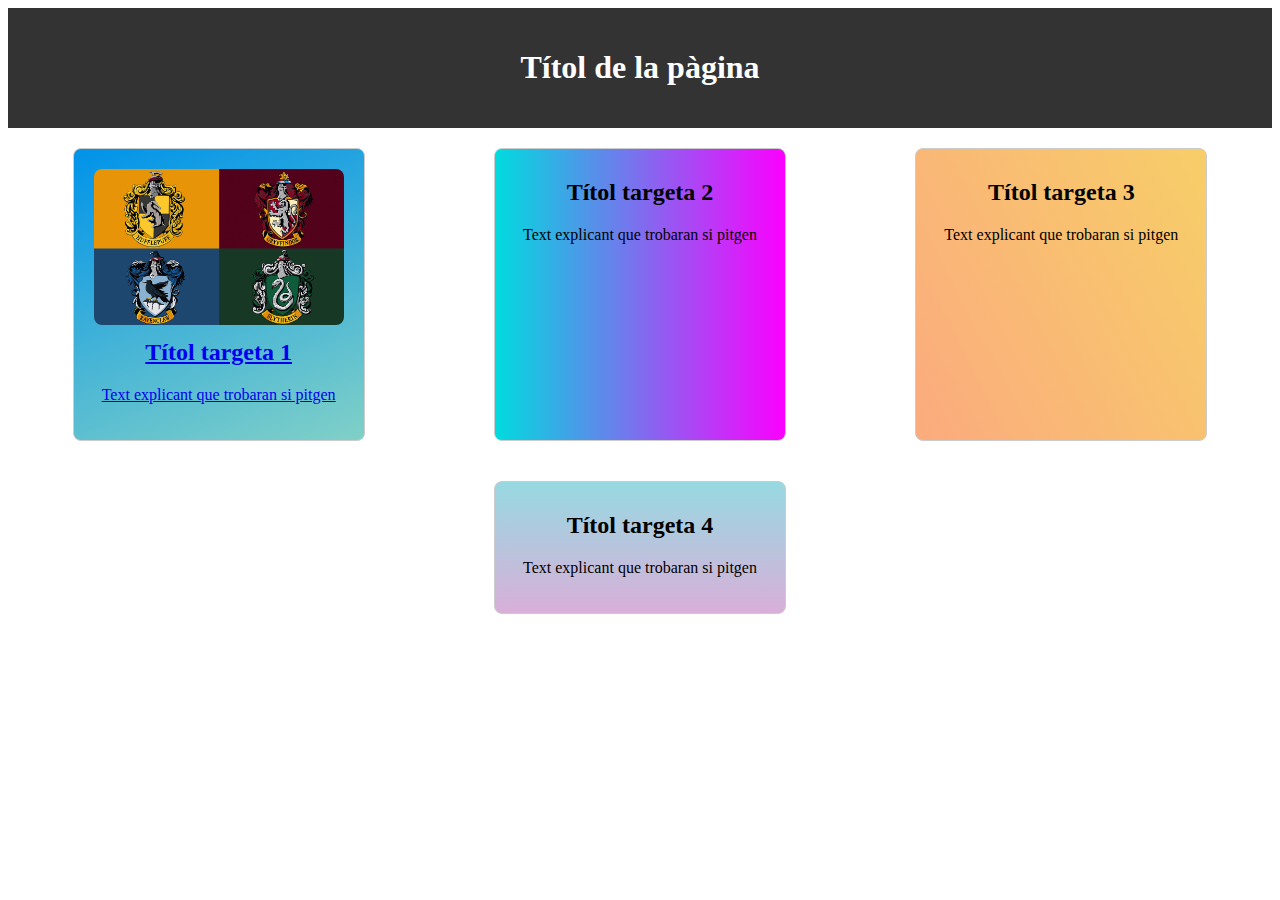
==== consultaApis/index.html @ 2623a298 "Commit colores cartas" ====
<!DOCTYPE html>
<html lang="es">
<head>
    <meta charset="UTF-8">
    <meta name="viewport" content="width=device-width, initial-scale=1.0">
    <title>Pàgina d'inici</title>
    <link rel="stylesheet" href="styles.css">
</head>
<body>
<div class="header">
    <h1>Títol de la pàgina</h1>
</div>
<div class="container">
    <div class="card" style="background-color: #0093E9;background-image: linear-gradient(160deg, #0093E9 0%, #80D0C7 100%);" >
        <a href="llibres.html">
           <img src="image1.jpeg" alt="Imatge 1">
            <h2>Títol targeta 1</h2>
            <p>Text explicant que trobaran si pitgen</p>
        </a>
    </div>
    <div class="card" style="background-color: #00DBDE; background-image: linear-gradient(90deg, #00DBDE 0%, #FC00FF 100%);
">

        <!-- <img src="image2.jpg" alt="Imatge 2"> -->
        <h2>Títol targeta 2</h2>
        <p>Text explicant que trobaran si pitgen</p>
    </div>
    <div class="card" style="background-color: #FBAB7E; background-image: linear-gradient(62deg, #FBAB7E 0%, #F7CE68 100%);
">
        <!-- <img src="image1.jpg" alt="Imatge 1"> -->
        <h2>Títol targeta 3</h2>
        <p>Text explicant que trobaran si pitgen</p>
    </div>
    <div class="card" style="background-color: #D9AFD9; background-image: linear-gradient(0deg, #D9AFD9 0%, #97D9E1 100%);
">
        <!-- <img src="image1.jpg" alt="Imatge 1"> -->
        <h2>Títol targeta 4</h2>
        <p>Text explicant que trobaran si pitgen</p>
    </div>
</div>
</body>
</html>
---- consultaApis/styles.css ----
.header {
    background-color: #333;
    color: #fff;
    text-align: center;
    padding: 20px;
}

.container {
    display: flex;
    flex-wrap: wrap;
    justify-content: space-around;
}

.card {
    width: 250px;
    margin: 20px;
    padding: 20px;
    border: 1px solid #ccc;
    border-radius: 8px;
    text-align: center;
}

.card img {
    max-width: 100%;
    height: auto;
    border-radius: 8px;
}

.card h2 {
    margin-top: 10px;
    font-size: 1.5em;
    /*color: #eeeeee;*/
}

.card p {
    margin-top: 10px;
    font-size: 1em;
}
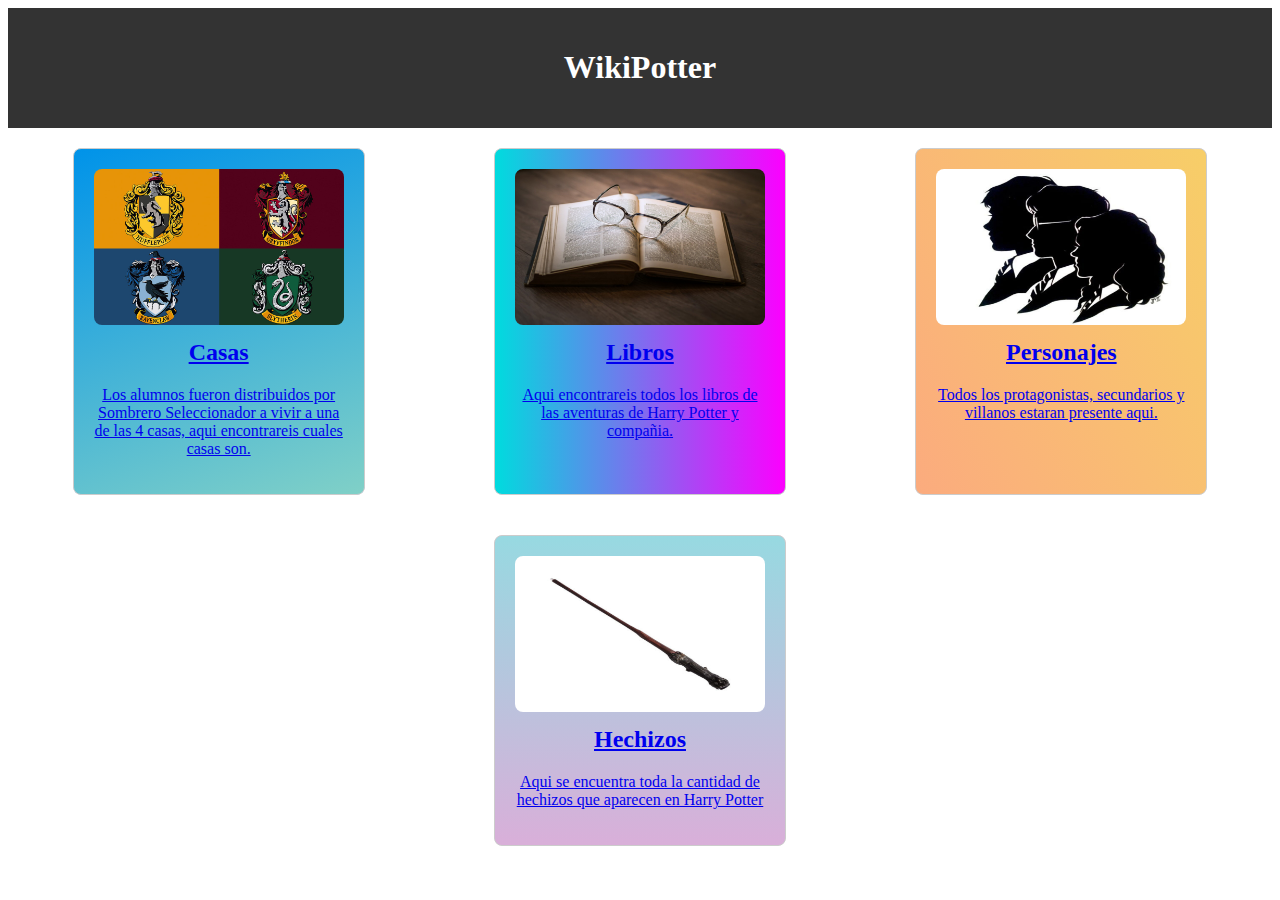
==== commit 6912a773: "Commit secciones con html incluido hecho" ====
--- a/consultaApis/index.html
+++ b/consultaApis/index.html
@@ -1,5 +1,5 @@
 <!DOCTYPE html>
-<html lang="es">
+<html lang="es" xmlns="http://www.w3.org/1999/html">
 <head>
     <meta charset="UTF-8">
     <meta name="viewport" content="width=device-width, initial-scale=1.0">
@@ -8,34 +8,39 @@
 </head>
 <body>
 <div class="header">
-    <h1>Títol de la pàgina</h1>
+    <h1>WikiPotter</h1>
 </div>
 <div class="container">
     <div class="card" style="background-color: #0093E9;background-image: linear-gradient(160deg, #0093E9 0%, #80D0C7 100%);" >
-        <a href="llibres.html">
+        <a href="Casas.html">
            <img src="image1.jpeg" alt="Imatge 1">
-            <h2>Títol targeta 1</h2>
-            <p>Text explicant que trobaran si pitgen</p>
+            <h2>Casas</h2>
+            <p>Los alumnos fueron distribuidos por Sombrero Seleccionador a vivir a una de las 4 casas, aqui encontrareis cuales casas son.</p>
         </a>
     </div>
-    <div class="card" style="background-color: #00DBDE; background-image: linear-gradient(90deg, #00DBDE 0%, #FC00FF 100%);
-">
 
-        <!-- <img src="image2.jpg" alt="Imatge 2"> -->
-        <h2>Títol targeta 2</h2>
-        <p>Text explicant que trobaran si pitgen</p>
+    <div class="card" style="background-color: #00DBDE; background-image: linear-gradient(90deg, #00DBDE 0%, #FC00FF 100%);">
+        <a href="Libros.html">
+            <img src="Image2v2.jpg" alt="Imatge 2">
+            <h2>Libros</h2>
+            <p>Aqui encontrareis todos los libros de las aventuras de Harry Potter y compañia.</p>
+        </a>
     </div>
-    <div class="card" style="background-color: #FBAB7E; background-image: linear-gradient(62deg, #FBAB7E 0%, #F7CE68 100%);
-">
-        <!-- <img src="image1.jpg" alt="Imatge 1"> -->
-        <h2>Títol targeta 3</h2>
-        <p>Text explicant que trobaran si pitgen</p>
+
+    <div class="card" style="background-color: #FBAB7E; background-image: linear-gradient(62deg, #FBAB7E 0%, #F7CE68 100%);">
+        <a href="Personajes.html">
+            <img src="Image3v2.jpg" alt="Imatge 3">
+            <h2>Personajes</h2>
+            <p>Todos los protagonistas, secundarios y villanos estaran presente aqui.</p>
+        </a>
     </div>
-    <div class="card" style="background-color: #D9AFD9; background-image: linear-gradient(0deg, #D9AFD9 0%, #97D9E1 100%);
-">
-        <!-- <img src="image1.jpg" alt="Imatge 1"> -->
-        <h2>Títol targeta 4</h2>
-        <p>Text explicant que trobaran si pitgen</p>
+
+    <div class="card" style="background-color: #D9AFD9; background-image: linear-gradient(0deg, #D9AFD9 0%, #97D9E1 100%);">
+        <a href="Hechizos.html">
+            <img src="Image4v2.jpg" alt="Imatge 4">
+            <h2>Hechizos</h2>
+            <p>Aqui se encuentra toda la cantidad de hechizos que aparecen en Harry Potter</p>
+        </a>
     </div>
 </div>
 </body>
